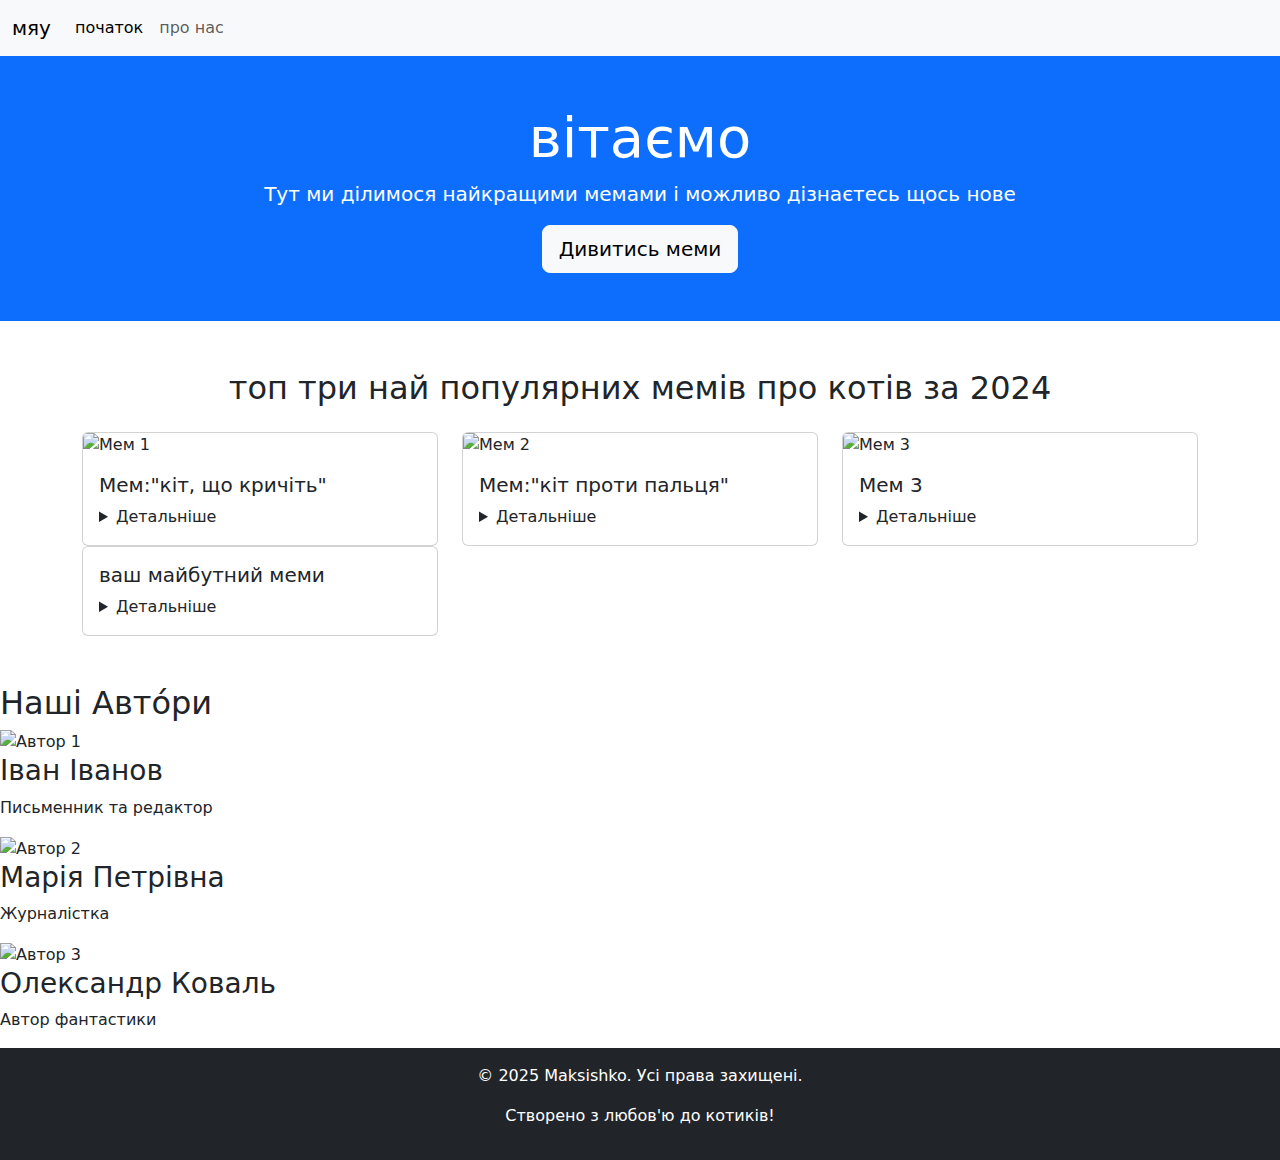
==== index.html @ 4548f3e5 "Create index.html" ====
<!DOCTYPE html>
<html lang="uk">
  <head>
    <meta charset="UTF-8">
    <meta name="viewport" content="width=device-width, initial-scale=1.0">
    <title>Maksishko</title>
    <link href="https://cdn.jsdelivr.net/npm/bootstrap@5.3.3/dist/css/bootstrap.min.css" rel="stylesheet" integrity="sha384-QWTKZyjpPEjISv5WaRU9OFeRpok6YctnYmDr5pNlyT2bRjXh0JMhjY6hW+ALEwIH" crossorigin="anonymous">
    <link rel="stylesheet" href="./styles.css"/>
  </head>
  <body>
    <header>
      <nav class="navbar navbar-expand-lg bg-body-tertiary">
        <div class="container-fluid">
          <a class="navbar-brand" href="#">мяу</a>
          <button class="navbar-toggler" type="button" data-bs-toggle="collapse" data-bs-target="#navbarNav" aria-controls="navbarNav" aria-expanded="false" aria-label="Toggle navigation">
            <span class="navbar-toggler-icon"></span>
          </button>
          <div class="collapse navbar-collapse" id="navbarNav">
            <ul class="navbar-nav">
              <li class="nav-item">
                <a class="nav-link active" aria-current="page" href="./index.html">початок</a>
              </li>
              <li class="nav-item">
                <a class="nav-link" href="./about.html">про нас</a>
              </li>
            </ul>
          </div>
        </div>
      </nav>
    </header>

    <main>
      <!-- Hero Section -->
      <section class="hero bg-primary text-white text-center py-5">
        <div class="container">
          <h1 class="display-4">вітаємо</h1>
          <p class="lead">Тут ми ділимося найкращими мемами і можливо дізнаєтесь щось нове</p>
          <a href="#memes" class="btn btn-light btn-lg">Дивитись меми</a>
        </div>
      </section>

      <!-- Additional Section -->
      <section id="memes" class="py-5">
        <div class="container">
          <h2 class="text-center mb-4">топ три най популярних мемів 
             про котів за 2024</h2>
          <div class="row">
            <div class="col-md-4">
              <div class="card">
                <img src="https://ont.by/static/article/big/index/Lh9usa435IMJ9bZ6.jpg" class="card-img-top" alt="Мем 1">
                <div class="card-body">
                  <h5 class="card-title">Мем:"кіт, що кричіть"</h5>
                  <details>
                     <summary> Детальніше</summary>
                     <p class="card-text">подібні меми про котів стали най популярнішими в Tiktok. вони стали популярними тому, що люди стали підставляти різні звуки під відео з котам</p>
                  </details>
                </div>
              </div>
            </div>
            <div class="col-md-4">
              <div class="card">
                <img src="https://encrypted-tbn0.gstatic.com/images?q=tbn:ANd9GcRlp8IOJ5-cUJedr3y1CPmJSCfJ1p4CeFlBQA&s" class="card-img-top" alt="Мем 2">
           
                <div class="card-body">
                  <h5 class="card-title">Мем:"кіт проти пальця"</h5>
                  <details>
                     <summary> Детальніше</summary>
                  <p class="card-text">подібні меми стали популярними в Tiktok.Меми, де кіт намагається зловити палець або інший об'єкт, стали популярними завдяки своїй кумедній та милій природі.</p>
                  </details>
                </div>
              </div>
            </div>
            <div class="col-md-4">
              <div class="card">
                <img src="https://cs14.pikabu.ru/post_img/big/2022/02/06/1/1644099382117318927.jpg"class="card-img-top" alt="Мем 3">
                <div class="card-body">
                  <h5 class="card-title">Мем 3</h5>
                   <details>
                     <summary> Детальніше</summary>
                  <p class="card-text">жакшажеенвдбагелінаккекнкееенекгккк</p>
                   </details>
                </div>
              </div>
            </div>



            <div class="col-md-4">
              <div class="card">
                <img src="https://img-webcalypt.ru/uploads/admin/images/meme-templates/OaRJ1Ykw8G3PvCRZZ4GMjhErM1qQ7GzP.jpeg"class="card-img-top" alt="">
                <div class="card-body">
                  <h5 class="card-title">ваш майбутний меми</h5>
                   <details>
                     <summary> Детальніше</summary>
                  <p class="card-text">прекрасні </p>
                   </details>
                </div>
              </div>
            </div>



          </div>
        </div>
      </section>
    </main>
    <!--  автори -->
    <section class="authors">
      <h2>Наші Авто́ри</h2>
      <div class="author">
        <img src="https://encrypted-tbn0.gstatic.com/images?q=tbn:ANd9GcSDAQbxojHLOpYdW1trnh8D9ybdeNUMFrJEbw&s" alt="Автор 1" class="author-photo">
        <h3>Іван Іванов</h3>
        <p>Письменник та редактор</p>
      </div>
      <div class="author">
        <img src="https://i.pinimg.com/originals/51/1a/23/511a23e7a4f955372843e51809d61e79.jpg" alt="Автор 2" class="author-photo">
        <h3>Марія Петрівна</h3>
        <p>Журналістка</p>
      </div>
      <div class="author">
        <img src="https://api.nashkiev.ua/media-storage/09_2024/2024_09_25_c121184b042cf674.png" alt="Автор 3" class="author-photo">
        <h3>Олександр Коваль</h3>
        <p>Автор фантастики</p>
      </div>
    </section>

    <footer class="bg-dark text-white text-center py-3">
      <p>&copy; 2025 Maksishko. Усі права захищені.</p>
      <p>Створено з любов'ю до котиків!</p>
    </footer>

    <script src="https://cdn.jsdelivr.net/npm/bootstrap@5.3.3/dist/js/bootstrap.bundle.min.js" integrity="sha384-YvpcrYf0tY3lHB60NNkmXc5s9fDVZLESaAA55NDzOxhy9GkcIdslK1eN7N6jIeHz" crossorigin="anonymous"></script>
  </body>
</html>
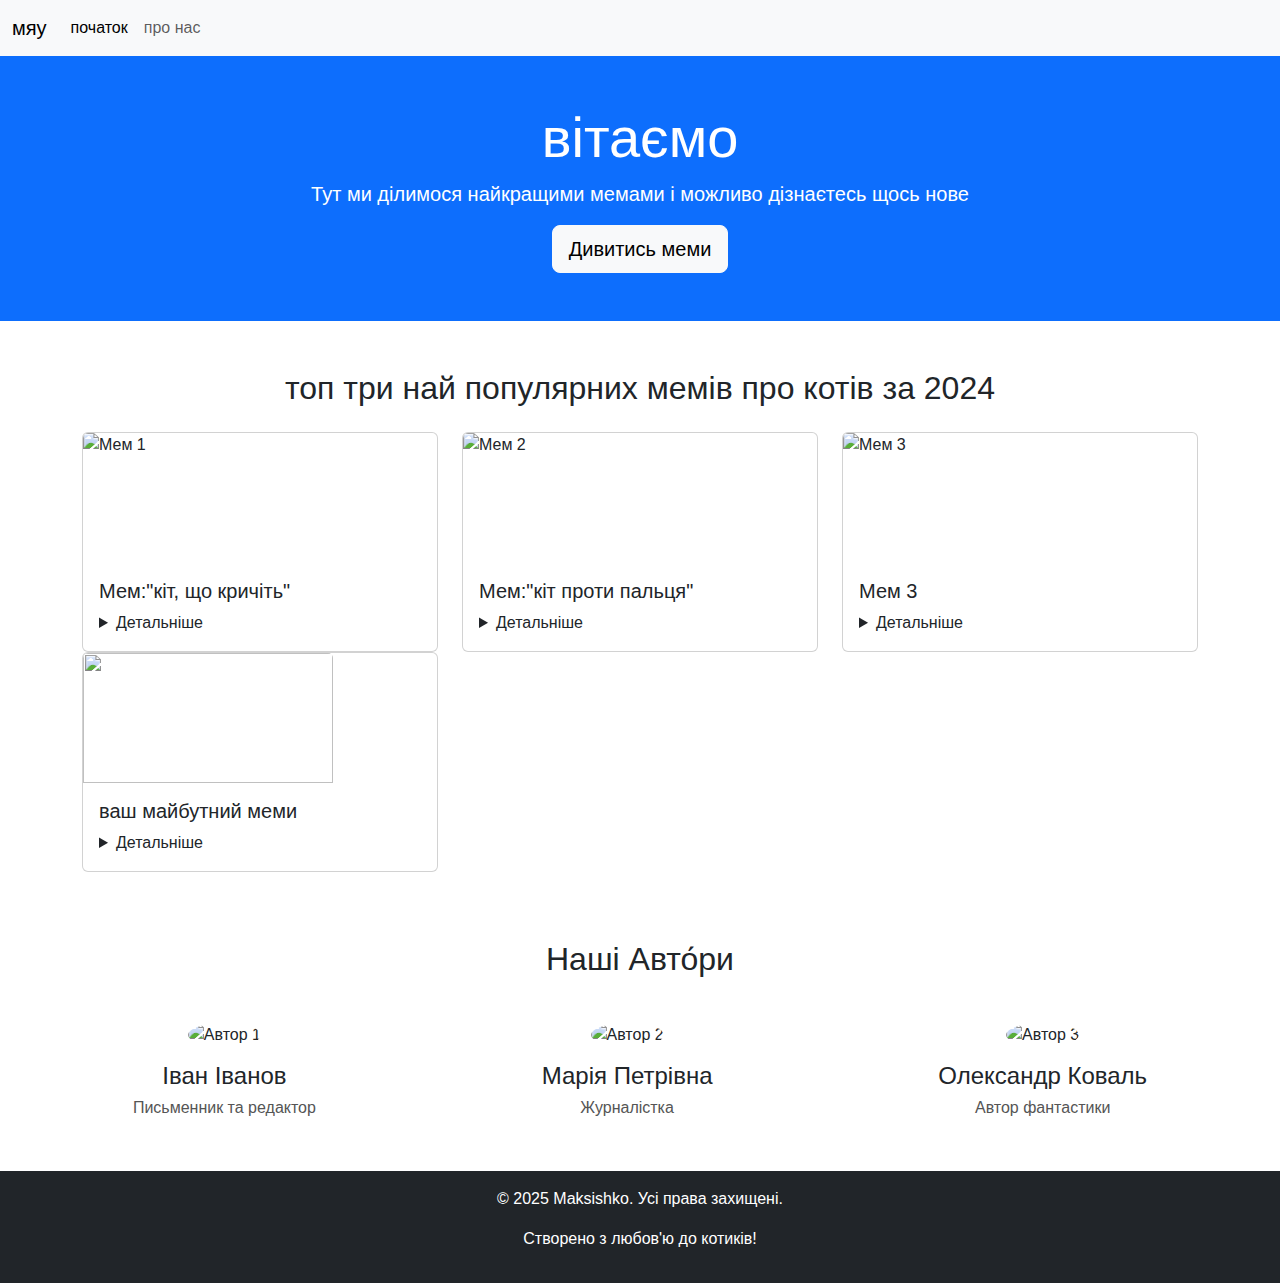
==== commit 561a6fad: "Update index.html" ====
--- a/index.html
+++ b/index.html
@@ -47,7 +47,7 @@
           <div class="row">
             <div class="col-md-4">
               <div class="card">
-                <img src="https://ont.by/static/article/big/index/Lh9usa435IMJ9bZ6.jpg" class="card-img-top" alt="Мем 1">
+                <img src="https://cdn.inspireuplift.com/uploads/images/seller_products/31766/1705647420_WhiteCatScreamingMeme.png" class="card-img-top" alt="Мем 1">
                 <div class="card-body">
                   <h5 class="card-title">Мем:"кіт, що кричіть"</h5>
                   <details>
--- a/styles.css
+++ b/styles.css
@@ -0,0 +1,55 @@
+body {
+    font-family: sans-serif;
+}
+
+.card img{
+    width: 250px;
+    height: 130px;
+}
+
+.card{
+    overflow: hidden;
+}
+
+.authors {
+  display: flex;
+  justify-content: space-around;
+  align-items: center;
+  flex-wrap: wrap;
+  margin: 20px;
+}
+
+.authors h2 {
+  text-align: center;
+  width: 100%;
+  font-size: 2rem;
+  margin-bottom: 30px;
+}
+
+.author {
+  text-align: center;
+  margin: 15px;
+  max-width: 250px;
+}
+
+.author-photo {
+  width: 100%;
+  height: auto;
+  border-radius: 50%;
+  margin-bottom: 15px;
+}
+
+.author h3 {
+  font-size: 1.5rem;
+  margin-bottom: 5px;
+}
+
+.author p {
+  font-size: 1rem;
+  color: #555;
+}
+
+.author img{
+    width: 150px;
+    height: 150px;
+}
